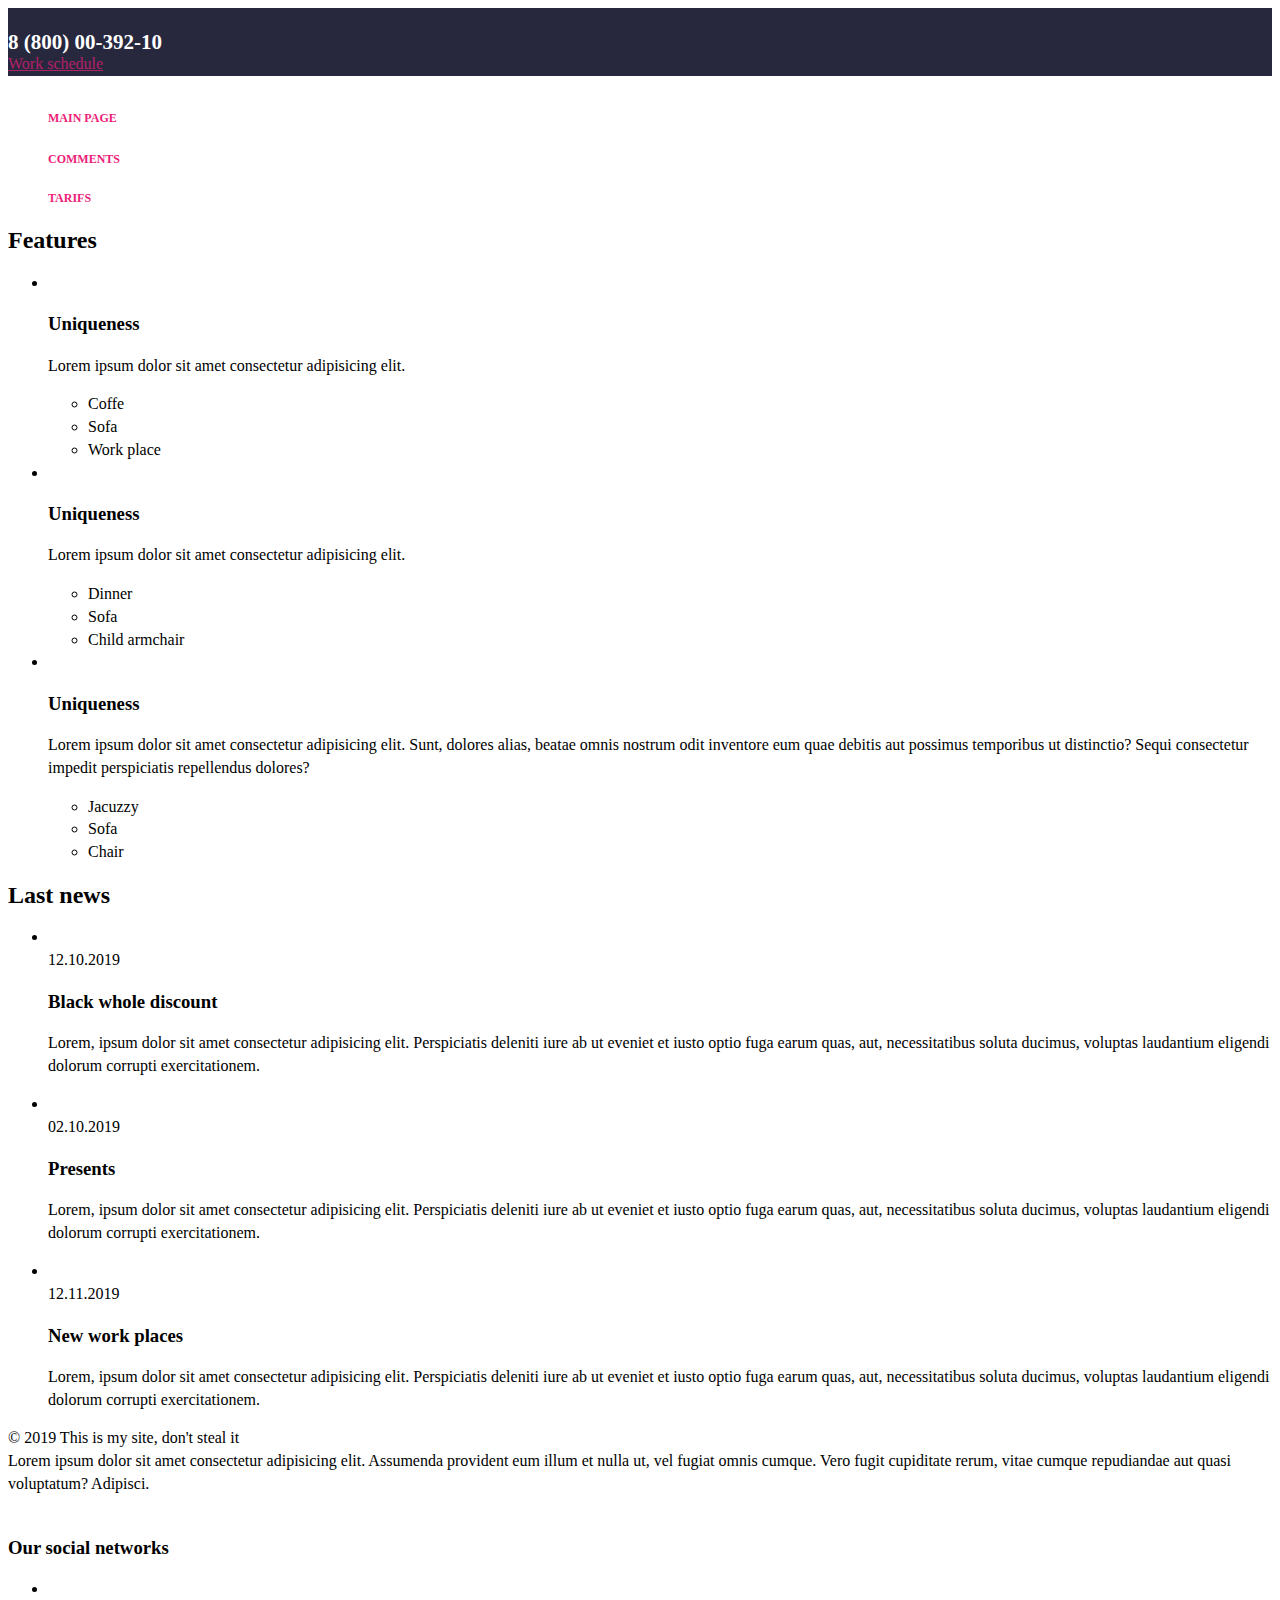
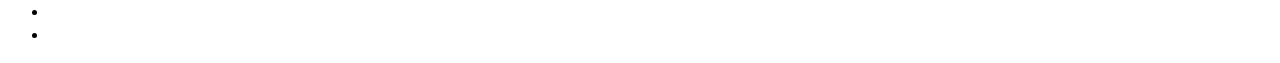
==== index.html @ b6c7b3e2 "commit" ====
<!DOCTYPE html>
<html lang="en">
  <head>
    <meta charset="UTF-8" />
    <meta name="viewport" content="width=device-width, initial-scale=1.0" />
    <meta http-equiv="X-UA-Compatible" content="ie=edge" />
    <title>Sait</title>
    <link rel="icon" href="/favicon.ico" type="image/x-icon" />
    <link rel="stylesheet" href="css/normalize.css" />
    <link rel="stylesheet" href="css/main.css" />
    <link rel="stylesheet" href="css/index.css" />
  </head>

  <body>
    <div class="wrapper">
      <header class="header">
        <img class="background" src="" alt="" />
        <a href="index.html" class="logo">
          <img src="img/header/logo_header.png" alt="" class="logo-pic" />
        </a>
        <div class="contacts">
          <div class="contacts__phone">8 (800) 00-392-10</div>
          <a href="#" class="contacts__schedule">Work schedule</a>
        </div>
      </header>
      <section class="section">
        <aside class="sidebar">
          <nav class="menu">
            <ul class="nav-menu">
              <li class="nav-menu__item">
                <a href="index.html" class="nav-menu__link">
                  <div class="nav-menu__icon nav-menu__icon-main"></div>
                  <div class="nav-menu__text">Main page</div>
                </a>
              </li>
              <li class="nav-menu__item">
                <a href="comments.html" class="nav-menu__link">
                  <div class="nav-menu__icon nav-menu__icon-second"></div>
                  <div class="nav-menu__text">Comments</div>
                </a>
              </li>
              <li class="nav-menu__item">
                <a href="prices.html" class="nav-menu__link">
                  <div class="nav-menu__icon nav-menu__icon-third"></div>
                  <div class="nav-menu__text">Tarifs</div>
                </a>
              </li>
            </ul>
          </nav>
        </aside>
        <main class="main-content">
          <div class="futures">
            <h2 class="futures__title">Features</h2>
            <ul class="futures__list">
              <li class="futures__item">
                <div class="futures__img">
                  <img src="" alt="" class="futures__picture" />
                </div>
                <div class="uniqueness">
                  <h3 class="uniqueness__title">Uniqueness</h3>
                  <p>
                    Lorem ipsum dolor sit amet consectetur adipisicing elit.
                  </p>
                  <ul class="uniqueness__list">
                    <li class="uniqueness__item">Coffe</li>
                    <li class="uniqueness__item">Sofa</li>
                    <li class="uniqueness__item">Work place</li>
                  </ul>
                </div>
              </li>
              <li class="futures__item">
                <div class="futures__img">
                  <img src="" alt="" class="futures__picture" />
                </div>
                <div class="premium">
                  <h3 class="premium__title">Uniqueness</h3>
                  <p>
                    Lorem ipsum dolor sit amet consectetur adipisicing elit.
                  </p>
                  <ul class="premium__list">
                    <li class="premium__item">Dinner</li>
                    <li class="premium__item">Sofa</li>
                    <li class="premium__item">Child armchair</li>
                  </ul>
                </div>
              </li>
              <li class="futures__item">
                <div class="futures__img">
                  <img src="" alt="" class="futures__picture" />
                </div>
                <div class="luxury">
                  <h3 class="luxury__title">Uniqueness</h3>
                  <p>
                    Lorem ipsum dolor sit amet consectetur adipisicing elit.
                    Sunt, dolores alias, beatae omnis nostrum odit inventore eum
                    quae debitis aut possimus temporibus ut distinctio? Sequi
                    consectetur impedit perspiciatis repellendus dolores?
                  </p>
                  <ul class="luxury__list">
                    <li class="luxury__item">Jacuzzy</li>
                    <li class="luxury__item">Sofa</li>
                    <li class="luxury__item">Chair</li>
                  </ul>
                </div>
              </li>
            </ul>
          </div>
          <div class="last-news">
            <h2 class="last-news__title">Last news</h2>
            <ul class="last-news__list">
              <li class="last-news__item">
                <div class="last-news__img">
                  <img src="" alt="" class="last-news__picture" />
                </div>
                <div class="last-news__date">12.10.2019</div>
                <h3 class="last-news__title-news">Black whole discount</h3>
                <p class="last-news__text">
                  Lorem, ipsum dolor sit amet consectetur adipisicing elit.
                  Perspiciatis deleniti iure ab ut eveniet et iusto optio fuga
                  earum quas, aut, necessitatibus soluta ducimus, voluptas
                  laudantium eligendi dolorum corrupti exercitationem.
                </p>
              </li>
              <li class="last-news__item">
                <div class="last-news__img">
                  <img src="" alt="" class="last-news__picture" />
                </div>
                <div class="last-news__date">02.10.2019</div>
                <h3 class="last-news__title-news">Presents</h3>
                <p class="last-news__text">
                  Lorem, ipsum dolor sit amet consectetur adipisicing elit.
                  Perspiciatis deleniti iure ab ut eveniet et iusto optio fuga
                  earum quas, aut, necessitatibus soluta ducimus, voluptas
                  laudantium eligendi dolorum corrupti exercitationem.
                </p>
              </li>
              <li class="last-news__item">
                <div class="last-news__img">
                  <img src="" alt="" class="last-news__picture" />
                </div>
                <div class="last-news__date">12.11.2019</div>
                <h3 class="last-news__title-news">New work places</h3>
                <p class="last-news__text">
                  Lorem, ipsum dolor sit amet consectetur adipisicing elit.
                  Perspiciatis deleniti iure ab ut eveniet et iusto optio fuga
                  earum quas, aut, necessitatibus soluta ducimus, voluptas
                  laudantium eligendi dolorum corrupti exercitationem.
                </p>
              </li>
            </ul>
          </div>
        </main>
      </section>
    </div>
    <footer class="footer">
      <div class="container cleafix">
        <div class="footer__text">
          &copy; 2019 This is my site, don't steal it
        </div>
        <div class="footer-text">
          Lorem ipsum dolor sit amet consectetur adipisicing elit. Assumenda
          provident eum illum et nulla ut, vel fugiat omnis cumque. Vero fugit
          cupiditate rerum, vitae cumque repudiandae aut quasi voluptatum?
          Adipisci.
        </div>
        <div class="footer-logo">
          <img src="" alt="" class="footer-logo__picture" />
        </div>
        <div class="footer-social">
          <h3 class="footer-social__title">Our social networks</h3>
        </div>
        <ul class="footer-social__list">
          <li class="footer-social__items">
            <img src="" alt="" class="footer-social__picture" />
          </li>
          <li class="footer-social__items">
            <img src="" alt="" class="footer-social__picture" />
          </li>
          <li class="footer-social__items">
            <img src="" alt="" class="footer-social__picture" />
          </li>
        </ul>
      </div>
    </footer>
  </body>
</html>
---- css/main.css ----
@font-face {
  font-family: "Gotham";
  src: url("../fonts/GothamPro-LightItalic.woff") format("woff");
  font-weight: 300;
  font-style: italic;
}

@font-face {
  font-family: "Gotham";
  src: url("../fonts/GothamPro-Light.woff") format("woff");
  font-weight: 300;
  font-style: normal;
}

@font-face {
  font-family: "Gotham";
  src: url("../fonts/GothamPro-Bold.woff") format("woff");
  font-weight: bold;
  font-style: normal;
}

.clearfix:after {
  content: "";
  display: block;
  clear: both;
}

* {
  box-sizing: border-box;
}

body {
  font-family: "Gotham";
  font-weight: 300;
  line-height: 1.42em;
}

/*header start*/
.header {
  background: #27273e;
}

.contacts__phone {
  font-weight: bold;
  color: #ffffff;
  font-size: 21px;
}

.contacts__schedule {
  color: #ec1e79;
  opacity: 0.7;
}

/*header end*/

/*sidebar start*/

.nav-menu {
  list-style: none;
}

.nav-menu__link {
  text-decoration: none;
}

.nav-menu__link:hover .nav-menu__icon-main {
  background-image: url("../img/sidebar/first_icon-hover.png");
}

.nav-menu__link:hover .nav-menu__icon-second {
  background-image: url("../img/sidebar/second_icon-hover.png");
}

.nav-menu__link:hover .nav-menu__icon-third {
  background-image: url("../img/sidebar/third_icon-hover.png");
}

.nav-menu__link:hover .nav-menu__text {
  color: #000000;
}

.nav-menu__icon-main {
  background: url("../img/sidebar/first_icon.png") no-repeat 50% 50%;
  width: 18px;
  height: 15px;
}

.nav-menu__icon-second {
  background: url("../img/sidebar/second_icon.png") no-repeat 50% 50%;
  width: 20px;
  height: 18px;
}

.nav-menu__icon-third {
  background: url("../img/sidebar/third_icon.png") no-repeat 50% 50%;
  width: 19px;
  height: 16px;
}

.nav-menu__text {
  color: #ec1e79;
  font-size: 12px;
  text-transform: uppercase;
  font-weight: bold;
}

/*sidebar end*/

/*comments page start*/

.feedback__image {
  width: 160px;
  height: 160px;
  border-radius: 90px;
  overflow: hidden;
}

.feedback__picture {
  width: 100%;
  height: 100%;
}

/*comments page end*/

/*form start*/

.form {
  width: 700px;
  height: 430px;
  background: #f5f5f5;
  border-radius: 3px;
  padding: 50px 70px;
}

.form__row {
  margin-bottom: 20px;
}

.form__title {
  font-size: 49px;
  font-weight: bold;
  color: #221f1f;
  margin-bottom: 30px;
}

.form__row-item {
  width: 270px;
  display: block;
  float: left;
}

.form__row-title {
  color: #221f1f;
  font-size: 14px;
  margin-bottom: 10px;
}

.form__row-item:first-child {
  margin-right: 20px;
}

.form__row-text {
  width: 100%;
  height: 45px;
  border-radius: 3px;
  padding: 17px 0px 17px 10px;
  border: 1px solid transparent;
  font-size: 14px;
}

.form__row-text :focus {
  border: 1px solid #ec1e79;
  outline: none;
}

.form__textarea {
  width: 100%;
  height: 90px;
  border: 1px solid transparent;
  border-radius: 3px;
  resize: none;
  padding: 10px;
  font-size: 14px;
}

.form__textarea :focus {
  border: 1px solid #ec1e79;
}

/*form end*/
---- css/index.css ----
.first-main {
    height: 100vh;
    background-image: url('../img/intro/intro.jpg');
    background-repeat: no-repeat;
    background-size: cover;
    position: relative;
}

.logo-block {
    position: absolute;
    top: 50%;
    left: 50%;
    transform: translate(-50%, -50%);
}

.logo-block__logo {
    width: 160px;
    height: 120px;
    text-align: center;
    position: relative;
    margin: 0 auto;
    margin-bottom: 30px;
}

.logo-block__img {
    width: 100%;
    object-fit: cover;
}

.logo-block__link {
    display: inline-block;
    max-width: 200px;
    height: auto;
    border: 3px solid #ec1e79;
    padding: 15px 20px;
    color: #ec1e79;
    font-family: "Gotham";
    font-size: 12px;
    font-weight: bold;
    text-transform: uppercase;
    text-decoration: none;
    text-align: center;
    transition: all 0, 5s;
}
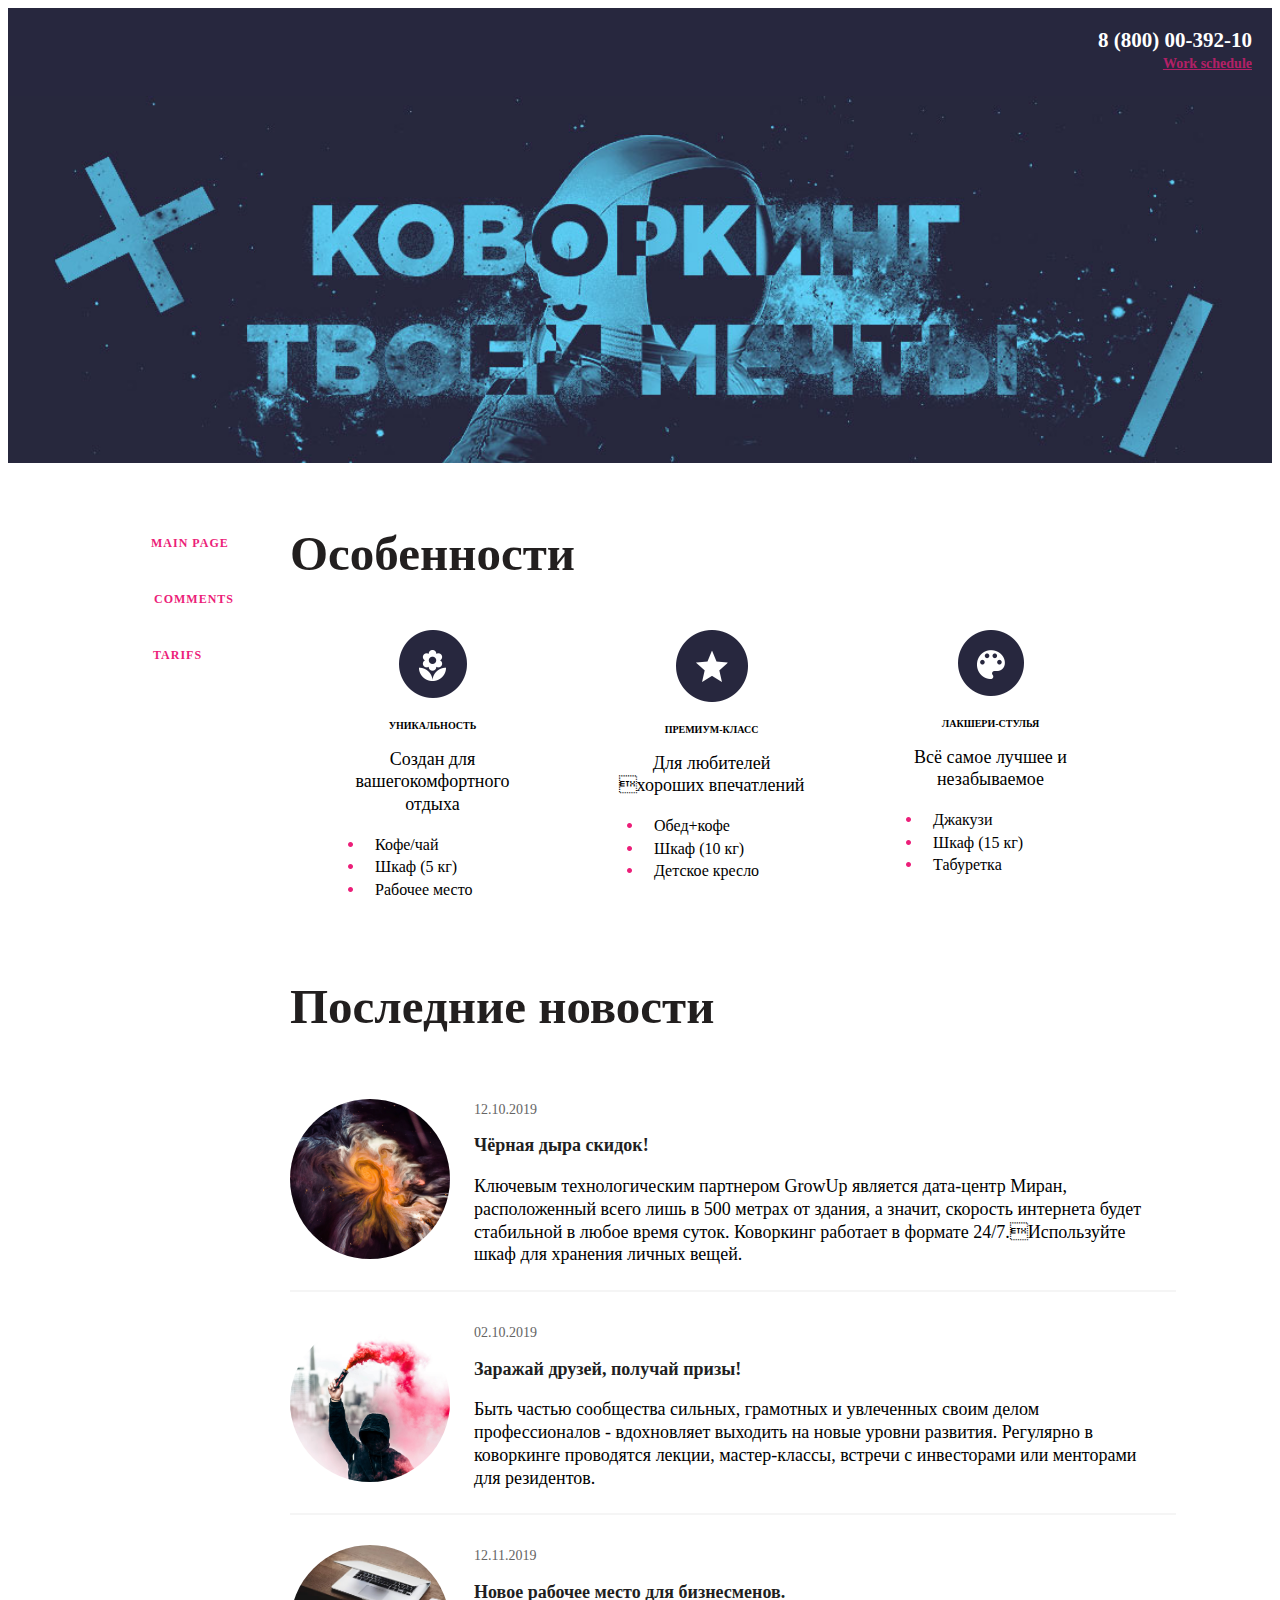
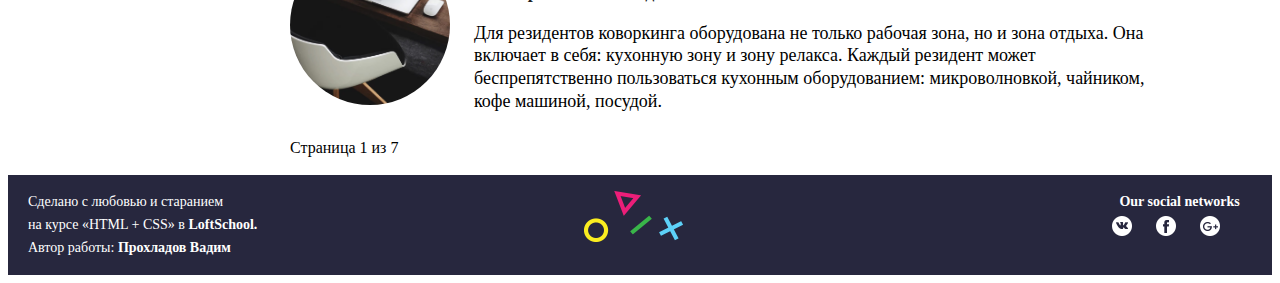
==== commit 20c2f090: "commit" ====
--- a/index.html
+++ b/index.html
@@ -13,171 +13,212 @@
 
   <body>
     <div class="wrapper">
-      <header class="header">
-        <img class="background" src="" alt="" />
-        <a href="index.html" class="logo">
-          <img src="img/header/logo_header.png" alt="" class="logo-pic" />
-        </a>
-        <div class="contacts">
-          <div class="contacts__phone">8 (800) 00-392-10</div>
-          <a href="#" class="contacts__schedule">Work schedule</a>
+      <header class="header clearfix">
+        <div class="header__left">
+          <a href="index.html" class="logo">
+            <img src="img/header/logo_header.png" alt="" class="logo-pic" />
+          </a>
+        </div>
+        <div class="header__right">
+          <div class="contacts">
+            <div class="contacts__phone">8 (800) 00-392-10</div>
+            <a href="#" class="contacts__schedule">Work schedule</a>
+          </div>
         </div>
       </header>
       <section class="section">
-        <aside class="sidebar">
-          <nav class="menu">
-            <ul class="nav-menu">
-              <li class="nav-menu__item">
-                <a href="index.html" class="nav-menu__link">
-                  <div class="nav-menu__icon nav-menu__icon-main"></div>
-                  <div class="nav-menu__text">Main page</div>
-                </a>
-              </li>
-              <li class="nav-menu__item">
-                <a href="comments.html" class="nav-menu__link">
-                  <div class="nav-menu__icon nav-menu__icon-second"></div>
-                  <div class="nav-menu__text">Comments</div>
-                </a>
-              </li>
-              <li class="nav-menu__item">
-                <a href="prices.html" class="nav-menu__link">
-                  <div class="nav-menu__icon nav-menu__icon-third"></div>
-                  <div class="nav-menu__text">Tarifs</div>
-                </a>
-              </li>
-            </ul>
-          </nav>
-        </aside>
-        <main class="main-content">
-          <div class="futures">
-            <h2 class="futures__title">Features</h2>
-            <ul class="futures__list">
-              <li class="futures__item">
-                <div class="futures__img">
-                  <img src="" alt="" class="futures__picture" />
-                </div>
-                <div class="uniqueness">
-                  <h3 class="uniqueness__title">Uniqueness</h3>
+        <div class="background"></div>
+        <div class="container clearfix">
+          <aside class="sidebar">
+            <nav class="menu">
+              <ul class="nav-menu">
+                <li class="nav-menu__item">
+                  <a href="index.html" class="nav-menu__link">
+                    <div class="nav-menu__icon nav-menu__icon-main"></div>
+                    <div class="nav-menu__text">Main page</div>
+                  </a>
+                </li>
+                <li class="nav-menu__item">
+                  <a href="comments.html" class="nav-menu__link">
+                    <div class="nav-menu__icon nav-menu__icon-second"></div>
+                    <div class="nav-menu__text">Comments</div>
+                  </a>
+                </li>
+                <li class="nav-menu__item">
+                  <a href="prices.html" class="nav-menu__link">
+                    <div class="nav-menu__icon nav-menu__icon-third"></div>
+                    <div class="nav-menu__text">Tarifs</div>
+                  </a>
+                </li>
+              </ul>
+            </nav>
+          </aside>
+          <main class="main-content">
+            <div class="futures">
+              <h2 class="futures__title">Особенности</h2>
+              <ul class="futures__list">
+                <li class="futures__item">
+                  <div class="futures__img">
+                    <img
+                      src="/img/index-main/flower.png"
+                      alt=""
+                      class="futures__picture"
+                    />
+                  </div>
+                  <h3 class="futures__second-title">уникальность</h3>
                   <p>
-                    Lorem ipsum dolor sit amet consectetur adipisicing elit.
+                    Создан для вашегокомфортного отдыха
                   </p>
                   <ul class="uniqueness__list">
-                    <li class="uniqueness__item">Coffe</li>
-                    <li class="uniqueness__item">Sofa</li>
-                    <li class="uniqueness__item">Work place</li>
+                    <li class="uniqueness__item">Кофе/чай</li>
+                    <li class="uniqueness__item">Шкаф (5 кг)</li>
+                    <li class="uniqueness__item">Рабочее место</li>
                   </ul>
-                </div>
-              </li>
-              <li class="futures__item">
-                <div class="futures__img">
-                  <img src="" alt="" class="futures__picture" />
-                </div>
-                <div class="premium">
-                  <h3 class="premium__title">Uniqueness</h3>
+                </li>
+                <li class="futures__item">
+                  <div class="futures__img">
+                    <img
+                      src="/img/index-main/star.png"
+                      alt=""
+                      class="futures__picture"
+                    />
+                  </div>
+                  <h3 class="futures__second-title">премиум-класс</h3>
                   <p>
-                    Lorem ipsum dolor sit amet consectetur adipisicing elit.
+                    Для любителей хороших впечатлений
                   </p>
-                  <ul class="premium__list">
-                    <li class="premium__item">Dinner</li>
-                    <li class="premium__item">Sofa</li>
-                    <li class="premium__item">Child armchair</li>
+                  <ul class="uniqueness__list">
+                    <li class="uniqueness__item">Обед+кофе</li>
+                    <li class="uniqueness__item">Шкаф (10 кг)</li>
+                    <li class="uniqueness__item">Детское кресло</li>
                   </ul>
-                </div>
-              </li>
-              <li class="futures__item">
-                <div class="futures__img">
-                  <img src="" alt="" class="futures__picture" />
-                </div>
-                <div class="luxury">
-                  <h3 class="luxury__title">Uniqueness</h3>
+                </li>
+                <li class="futures__item">
+                  <div class="futures__img">
+                    <img
+                      src="/img/index-main/palette.png"
+                      alt=""
+                      class="futures__picture"
+                    />
+                  </div>
+                  <h3 class="futures__second-title">лакшери-стулья</h3>
                   <p>
-                    Lorem ipsum dolor sit amet consectetur adipisicing elit.
-                    Sunt, dolores alias, beatae omnis nostrum odit inventore eum
-                    quae debitis aut possimus temporibus ut distinctio? Sequi
-                    consectetur impedit perspiciatis repellendus dolores?
+                    Всё самое лучшее и незабываемое
                   </p>
-                  <ul class="luxury__list">
-                    <li class="luxury__item">Jacuzzy</li>
-                    <li class="luxury__item">Sofa</li>
-                    <li class="luxury__item">Chair</li>
+                  <ul class="uniqueness__list">
+                    <li class="uniqueness__item">Джакузи</li>
+                    <li class="uniqueness__item">Шкаф (15 кг)</li>
+                    <li class="uniqueness__item">Табуретка</li>
                   </ul>
-                </div>
-              </li>
-            </ul>
-          </div>
-          <div class="last-news">
-            <h2 class="last-news__title">Last news</h2>
-            <ul class="last-news__list">
-              <li class="last-news__item">
-                <div class="last-news__img">
-                  <img src="" alt="" class="last-news__picture" />
-                </div>
-                <div class="last-news__date">12.10.2019</div>
-                <h3 class="last-news__title-news">Black whole discount</h3>
-                <p class="last-news__text">
-                  Lorem, ipsum dolor sit amet consectetur adipisicing elit.
-                  Perspiciatis deleniti iure ab ut eveniet et iusto optio fuga
-                  earum quas, aut, necessitatibus soluta ducimus, voluptas
-                  laudantium eligendi dolorum corrupti exercitationem.
-                </p>
-              </li>
-              <li class="last-news__item">
-                <div class="last-news__img">
-                  <img src="" alt="" class="last-news__picture" />
-                </div>
-                <div class="last-news__date">02.10.2019</div>
-                <h3 class="last-news__title-news">Presents</h3>
-                <p class="last-news__text">
-                  Lorem, ipsum dolor sit amet consectetur adipisicing elit.
-                  Perspiciatis deleniti iure ab ut eveniet et iusto optio fuga
-                  earum quas, aut, necessitatibus soluta ducimus, voluptas
-                  laudantium eligendi dolorum corrupti exercitationem.
-                </p>
-              </li>
-              <li class="last-news__item">
-                <div class="last-news__img">
-                  <img src="" alt="" class="last-news__picture" />
-                </div>
-                <div class="last-news__date">12.11.2019</div>
-                <h3 class="last-news__title-news">New work places</h3>
-                <p class="last-news__text">
-                  Lorem, ipsum dolor sit amet consectetur adipisicing elit.
-                  Perspiciatis deleniti iure ab ut eveniet et iusto optio fuga
-                  earum quas, aut, necessitatibus soluta ducimus, voluptas
-                  laudantium eligendi dolorum corrupti exercitationem.
-                </p>
-              </li>
-            </ul>
-          </div>
-        </main>
+                </li>
+              </ul>
+            </div>
+            <div class="last-news">
+              <h2 class="last-news__title">Последние новости</h2>
+              <ul class="last-news__list">
+                <li class="last-news__item">
+                  <div class="last-news__img">
+                    <img
+                      src="/img/index-main/pic1_com.jpg"
+                      class="last-news__picture"
+                    />
+                  </div>
+                  <div class="last-news__block">
+                    <div class="last-news__date">12.10.2019</div>
+                    <h3 class="last-news__title-news">Чёрная дыра скидок!</h3>
+                    <p class="last-news__text">
+                      Ключевым технологическим партнером GrowUp является
+                      дата-центр Миран, расположенный всего лишь в 500 метрах от
+                      здания, а значит, скорость интернета будет стабильной в
+                      любое время суток. Коворкинг работает в формате
+                      24/7.Используйте шкаф для хранения личных вещей.
+                    </p>
+                  </div>
+                </li>
+                <div class="last-news__rectangle"></div>
+                <li class="last-news__item">
+                  <div class="last-news__img">
+                    <img
+                      src="/img/index-main/pic2_com.jpg"
+                      class="last-news__picture"
+                    />
+                  </div>
+                  <div class="last-news__block">
+                    <div class="last-news__date">02.10.2019</div>
+                    <h3 class="last-news__title-news">
+                      Заражай друзей, получай призы!
+                    </h3>
+                    <p class="last-news__text">
+                      Быть частью сообщества сильных, грамотных и увлеченных
+                      своим делом профессионалов - вдохновляет выходить на новые
+                      уровни развития. Регулярно в коворкинге проводятся лекции,
+                      мастер-классы, встречи с инвесторами или менторами для
+                      резидентов.
+                    </p>
+                  </div>
+                </li>
+                <div class="last-news__rectangle"></div>
+                <li class="last-news__item">
+                  <div class="last-news__img">
+                    <img
+                      src="/img/index-main/pic3_com.jpg"
+                      class="last-news__picture"
+                    />
+                  </div>
+                  <div class="last-news__block">
+                    <div class="last-news__date">12.11.2019</div>
+                    <h3 class="last-news__title-news">
+                      Новое рабочее место для бизнесменов.
+                    </h3>
+                    <p class="last-news__text">
+                      Для резидентов коворкинга оборудована не только рабочая
+                      зона, но и зона отдыха. Она включает в себя: кухонную зону
+                      и зону релакса. Каждый резидент может беспрепятственно
+                      пользоваться кухонным оборудованием: микроволновкой,
+                      чайником, кофе машиной, посудой.
+                    </p>
+                  </div>
+                </li>
+              </ul>
+            </div>
+            <div class="pagination">
+              <div class="pagination__title">Страница 1 из 7</div>
+              <a href="#" class="pagination__arrow pagination__arrow-left"></a>
+              <ul class="pagination__list">
+                <li class="pagination__item"></li>
+                <li class="pagination__item"></li>
+                <li class="pagination__item"></li>
+                <li class="pagination__item"></li>
+                <li class="pagination__item"></li>
+                <li class="pagination__item"></li>
+                <li class="pagination__item"></li>
+              </ul>
+              <a href="#" class="pagination__arrow pagination__arrow-right"></a>
+            </div>
+          </main>
+        </div>
       </section>
     </div>
-    <footer class="footer">
-      <div class="container cleafix">
-        <div class="footer__text">
-          &copy; 2019 This is my site, don't steal it
-        </div>
-        <div class="footer-text">
-          Lorem ipsum dolor sit amet consectetur adipisicing elit. Assumenda
-          provident eum illum et nulla ut, vel fugiat omnis cumque. Vero fugit
-          cupiditate rerum, vitae cumque repudiandae aut quasi voluptatum?
-          Adipisci.
-        </div>
-        <div class="footer-logo">
-          <img src="" alt="" class="footer-logo__picture" />
-        </div>
-        <div class="footer-social">
-          <h3 class="footer-social__title">Our social networks</h3>
-        </div>
+    <footer class="footer clearfix">
+      <span class="footer-text">
+        Сделано с любовью и старанием <br />
+        на курсе «HTML + CSS» в <b>LoftSchool.</b> <br />
+        Автор работы: <b>Прохладов Вадим</b>
+      </span>
+      <div class="footer-logo">
+        <img src="/img/footer/logo_foot.png" class="footer-logo__picture" />
+      </div>
+      <div class="footer-social">
+        <h3 class="footer-social__title">Our social networks</h3>
         <ul class="footer-social__list">
           <li class="footer-social__items">
-            <img src="" alt="" class="footer-social__picture" />
+            <div class="footer-social__picture footer__vk"></div>
           </li>
           <li class="footer-social__items">
-            <img src="" alt="" class="footer-social__picture" />
+            <div class="footer-social__picture footer__fb"></div>
           </li>
           <li class="footer-social__items">
-            <img src="" alt="" class="footer-social__picture" />
+            <div class="footer-social__picture footer__google"></div>
           </li>
         </ul>
       </div>
--- a/css/main.css
+++ b/css/main.css
@@ -19,6 +19,10 @@
   font-style: normal;
 }
 
+b {
+  font-weight: bold;
+}
+
 .clearfix:after {
   content: "";
   display: block;
@@ -38,7 +42,24 @@
 /*header start*/
 .header {
   background: #27273e;
-}
+  min-width: 1100px;
+}
+
+.header__left,
+.header__right {
+  float: left;
+  width: 50%;
+}
+
+.header__left {
+  padding: 12px 20px;
+}
+
+.header__right {
+  text-align: right;
+  padding: 21px 20px;
+}
+
 
 .contacts__phone {
   font-weight: bold;
@@ -49,20 +70,49 @@
 .contacts__schedule {
   color: #ec1e79;
   opacity: 0.7;
-}
+  font-size: 14px;
+  font-weight: bold;
+}
+
 
 /*header end*/
 
+.container {
+  width: 1060px;
+  margin: 0 auto;
+}
+
+
+.background {
+  background-size: cover;
+  background-image: url('/img/index__pic.jpg');
+  width: auto;
+  height: 367px;
+}
+
 /*sidebar start*/
+
+.sidebar {
+  float: left;
+  width: 180px;
+  padding-top: 68px;
+  padding-right: 10px;
+}
 
 .nav-menu {
   list-style: none;
+  padding: 0;
+  margin: 0;
 }
 
 .nav-menu__link {
   text-decoration: none;
 }
 
+.nav-menu__item {
+  margin-bottom: 32px;
+}
+
 .nav-menu__link:hover .nav-menu__icon-main {
   background-image: url("../img/sidebar/first_icon-hover.png");
 }
@@ -81,14 +131,14 @@
 
 .nav-menu__icon-main {
   background: url("../img/sidebar/first_icon.png") no-repeat 50% 50%;
-  width: 18px;
+  width: 17px;
   height: 15px;
 }
 
 .nav-menu__icon-second {
   background: url("../img/sidebar/second_icon.png") no-repeat 50% 50%;
   width: 20px;
-  height: 18px;
+  height: 20px;
 }
 
 .nav-menu__icon-third {
@@ -102,16 +152,169 @@
   font-size: 12px;
   text-transform: uppercase;
   font-weight: bold;
-}
+  display: inline-block;
+  letter-spacing: 1px;
+
+}
+
+.nav-menu__icon {
+  display: inline-block;
+  margin-right: 20px;
+  vertical-align: middle;
+
+}
+
 
 /*sidebar end*/
+
+
+/* main-index start */
+
+
+.main-content {
+  float: left;
+  width: 880px;
+  margin-top: 80px;
+}
+
+
+.futures__title {
+  font-size: 49px;
+  font-weight: bold;
+  color: #221f1f;
+  margin: 0;
+  margin-bottom: 64px;
+}
+
+.futures__list {
+  list-style: none;
+  margin-bottom: 94px;
+}
+
+.futures__item {
+  display: inline-block;
+  width: 205px;
+  word-spacing: 0px;
+  margin-right: 70px;
+  text-align: center;
+  vertical-align: top;
+}
+
+
+.flower {
+  background: url("/img/index-main/flower.png") 50% 50% no-repeat;
+  width: 68px;
+  height: 68px;
+}
+
+.futures__second-title {
+  font-size: 10px;
+  font-weight: bold;
+  text-transform: uppercase;
+}
+
+.uniqueness__list {
+  list-style: none;
+  padding: 0 10px;
+  margin: 0;
+  margin-top: 18px;
+}
+
+.uniqueness__item {
+  text-align: left;
+}
+
+.uniqueness__list .uniqueness__item {
+  background: url('/img/index-main/dot.png') no-repeat 8px 8px;
+  padding-left: 35px;
+}
+
+.last-news__title {
+  font-size: 49px;
+  color: #221f1f;
+  margin-bottom: 80px;
+}
+
+.last-news__list {
+  list-style: none;
+  margin: 0;
+  padding: 0;
+}
+
+.last-news__item {
+  margin-bottom: 24px;
+}
+
+.last-news__img {
+  width: 160px;
+  height: 160px;
+  border-radius: 50%;
+  overflow: hidden;
+  display: inline-block;
+  vertical-align: top;
+  margin-right: 20px;
+}
+
+.last-news__picture {
+  width: 100%;
+  height: 100%;
+}
+
+.last-news__block {
+  display: inline-block;
+  width: 680px;
+  vertical-align: top;
+}
+
+.last-news__date {
+  font-size: 14px;
+  color: #656464;
+  margin-bottom: 13px;
+}
+
+.last-news__title-news {
+  font-size: 18px;
+  font-weight: bold;
+  color: #221f1f;
+  margin: 0;
+  margin-bottom: 18px;
+}
+
+p {
+font-size: 18px;
+margin: 0;
+}
+
+.last-news__rectangle {
+  height: 2px;
+  width: 886px;
+  background-color: #f5f5f5;
+  margin-bottom: 30px;
+}
+
+/* pagination start */
+
+
+.pagination__arrow {
+  background: url('/img/index-main/arrow__left.png') no-repeat;
+  width: 6px;
+  height: 10px;
+}
+
+.pagination__list {
+  list-style: none;
+}
+
+
+/* pagination end */
+/* main-index end */
 
 /*comments page start*/
 
 .feedback__image {
   width: 160px;
   height: 160px;
-  border-radius: 90px;
+  border-radius: 50%;
   overflow: hidden;
 }
 
@@ -126,7 +329,6 @@
 
 .form {
   width: 700px;
-  height: 430px;
   background: #f5f5f5;
   border-radius: 3px;
   padding: 50px 70px;
@@ -163,12 +365,12 @@
   width: 100%;
   height: 45px;
   border-radius: 3px;
-  padding: 17px 0px 17px 10px;
+  padding: 17px 10px;
   border: 1px solid transparent;
   font-size: 14px;
 }
 
-.form__row-text :focus {
+.form__row-text:focus {
   border: 1px solid #ec1e79;
   outline: none;
 }
@@ -183,8 +385,155 @@
   font-size: 14px;
 }
 
-.form__textarea :focus {
+.form__textarea:focus {
   border: 1px solid #ec1e79;
+  outline: none;
+}
+
+.form__controls-title {
+  margin-bottom: 10px;
+}
+
+.form__radio-elem {
+  display: inline-block;
+  vertical-align: middle;
+  display: none;
+}
+
+.form__radio-elem:checked+.form__radio-fake {
+  border: 1px solid #ec1e79;
+}
+
+.form__radio-elem:checked+.form__radio-fake::after {
+  display: block;
+}
+
+.form__radio-elem:checked+.form__radio-fake+.form__radio-text {
+  font-weight: bold;
+}
+
+.form__radio-text {
+  display: inline-block;
+  vertical-align: middle;
+}
+
+.form__radio-fake {
+  width: 20px;
+  height: 20px;
+  display: inline-block;
+  border-radius: 50%;
+  border: 1px solid #cbcbcb;
+  background: -webkit-linear-gradient(top, #fdfdfd 0%, #ededed 100%);
+  /* Chrome10-25,Safari5.1-6 */
+  background: linear-gradient(to bottom, #fdfdfd 0%, #ededed 100%);
+  /* W3C, IE10+, FF16+, Chrome26+, Opera12+, Safari7+ */
+  position: relative;
+}
+
+.form__radio-fake::after {
+  content: "";
+  display: none;
+  width: 8px;
+  height: 8px;
+  background: #ec1e79;
+  border-radius: 50%;
+  position: absolute;
+  top: 5px;
+  left: 5px;
+}
+
+.form__controls-left,
+.form__controls-right {
+  float: left;
+  width: 50%;
+}
+
+.form__controls-right {
+  text-align: right;
+}
+
+.form__submit {
+  display: inline-block;
+  height: 45px;
+  width: 140px;
+  background: #27273e;
+  border-radius: 3px;
+  text-transform: uppercase;
+  color: #ffffff;
+  font-size: 12px;
+  font-weight: bold;
 }
 
 /*form end*/
+
+/*footer start*/
+
+.footer {
+  background: #27273e;
+  min-height: 76px;
+  padding: 16px 20px;
+}
+
+.footer-text,
+.footer-logo,
+.footer-social {
+  float: left;
+  width: 33%;
+}
+
+.footer-text {
+  font-size: 14px;
+  text-align: left;
+  color: #ffffff;
+}
+
+.footer-logo {
+  text-align: center;
+}
+
+.footer-social {
+  text-align: right;
+}
+
+.footer-social__title {
+  font-size: 14px;
+  font-weight: bold;
+  color: #ffffff;
+  margin: 0px;
+}
+
+.footer-social__list {
+  list-style: none;
+  margin: 0px;
+  padding: 0px;
+}
+
+.footer-social__items {
+  margin-right: 20px;
+  display: inline-block;
+  vertical-align: middle;
+}
+
+.footer__vk {
+  background: url('/img/footer/vk.png');
+  width: 20px;
+  height: 20px;
+  /* display: inline-block; */
+}
+
+.footer__fb {
+  background: url('/img/footer/fb.png');
+  width: 20px;
+  height: 20px;
+  /* display: inline-block; */
+}
+
+.footer__google {
+  background: url('/img/footer/google.png');
+  width: 20px;
+  height: 20px;
+  /* display: inline-block; */
+}
+
+
+/*footer start*/